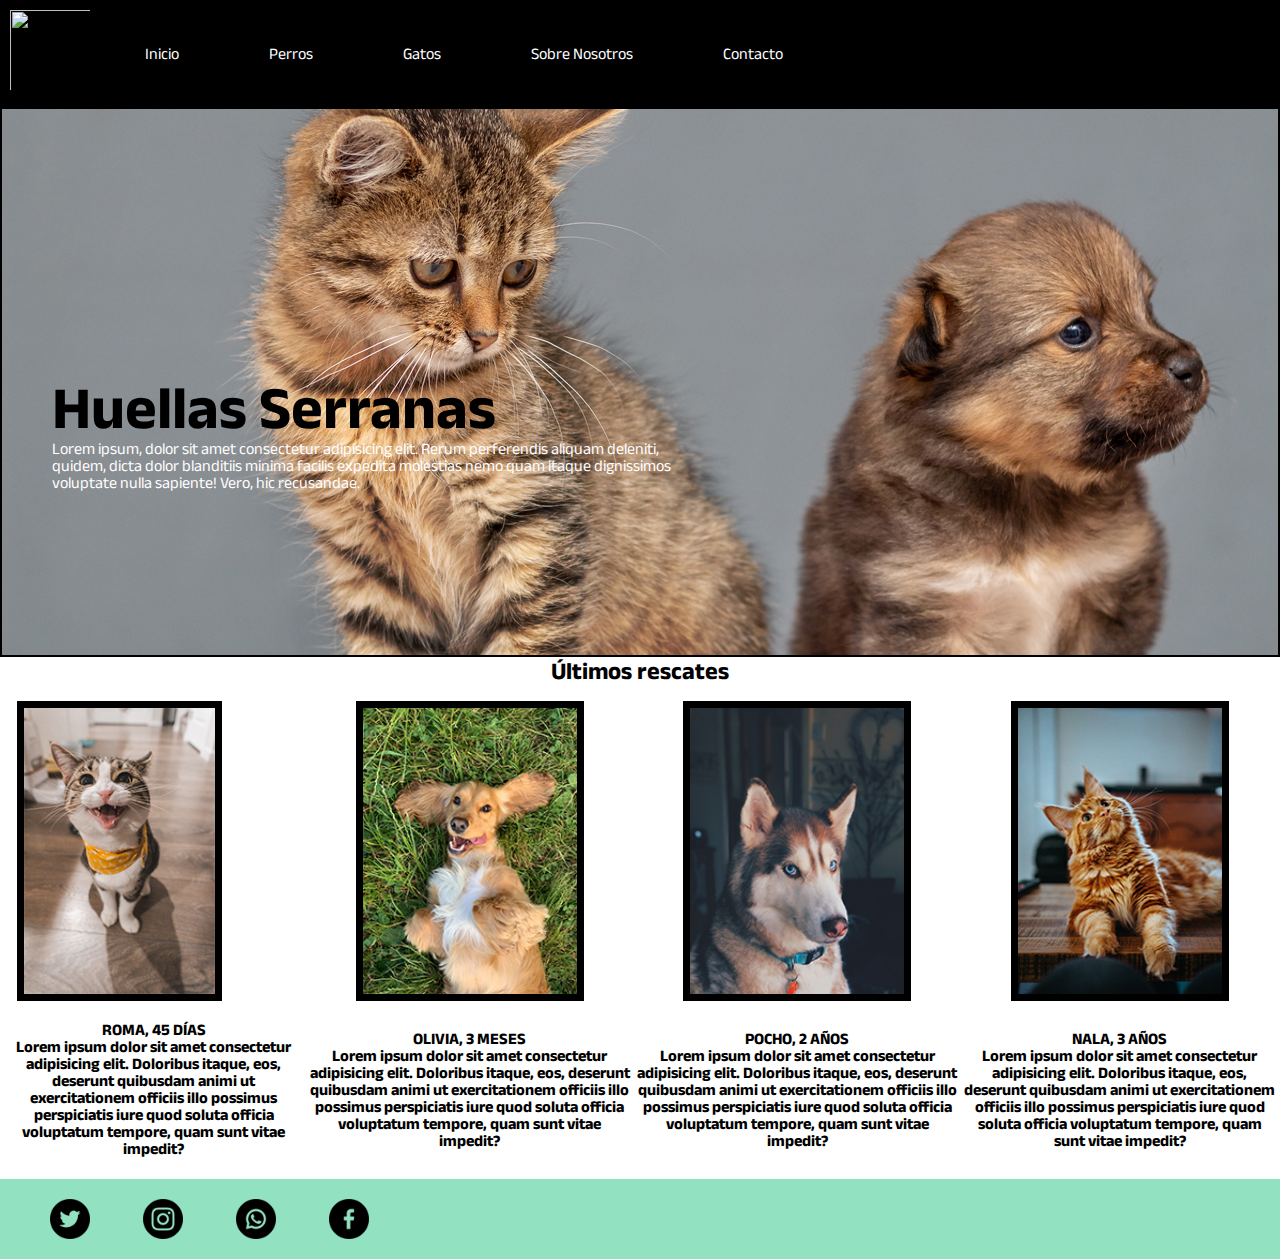
==== index.html @ 10f44b5b "espacio de repositorio" ====
<!DOCTYPE html> <!-- <html lang="en">  -->
<head>
    <meta charset="UTF-8">
    <meta http-equiv="X-UA-Compatible" content="IE=edge">
    <meta name="viewport" content="width=device-width, initial-scale=1.0">
    <title>29295-Index</title>
    <link rel="short cut icon" href="resources/favicon.ico">
    <link rel="stylesheet" href="css/styles.css">
    <link rel="preconnect" href="https://fonts.googleapis.com"> 
    <link rel="preconnect" href="https://fonts.gstatic.com" crossorigin> 
    <link href="https://fonts.googleapis.com/css2?family=Anek+Latin:wght@100;200;300;400;500;600;700;800&display=swap" rel="stylesheet">
</head>
<body>
    <!-- TODO EL CONTENIDO -->
    <header>
        <nav class="header__nav">
            <img class="header__logo" src="resources/logo.png">
            <ul class="header__list">
                <li class="header__item"><a href="index.html">Inicio</a></li>
                <li class="header__item"><a href="pages/perros.html">Perros</a></li>
                <li class="header__item"><a href="pages/gatos.html">Gatos</a></li>
                <li class="header__item"><a href="pages/sobre-nosotros.html">Sobre Nosotros</a></li>
                <li class="header__item"><a href="pages/contacto.html">Contacto</a></li>
            </ul>
        </nav>
    </header>
    <main>
        <section>
            <article class="banner">
                <div class="banner__text">
                    <h1 class="banner__h1">Huellas Serranas</h1>
                    <p class="banner__p">Lorem ipsum, dolor sit amet consectetur adipisicing elit. Rerum perferendis aliquam deleniti, quidem, dicta dolor blanditiis minima facilis expedita molestias nemo quam itaque dignissimos voluptate nulla sapiente! Vero, hic recusandae.</p>
                </div>
            </article>
        </section>
        
        <section class="section__galery">
            <div class="div__galery">
                <table>
                    <caption><h2>Últimos rescates</h2></caption>
                    <tr>
                        <td>
                            <img class="galery__img" src="resources/roma.jpg">
                        </td>
                        <th>
                            <img class="galery__img" src="resources/olivia.jpg">
                        </th>
                        <th>
                            <img class="galery__img" src="resources/pocho.jpg">
                        </th>
                        <th>
                            <img class="galery__img" src="resources/nala.jpg">
                        </th>
                    </tr>
                    <tr>
                        <th>
                            <h4>ROMA, 45 DÍAS</h4>
                            <p>Lorem ipsum dolor sit amet consectetur adipisicing elit. Doloribus itaque, eos, deserunt quibusdam animi ut exercitationem officiis illo possimus perspiciatis iure quod soluta officia voluptatum tempore, quam sunt vitae impedit?</p>
                        </th>
                        <th>
                        <h4>OLIVIA, 3 MESES</h4>
                        <p>Lorem ipsum dolor sit amet consectetur adipisicing elit. Doloribus itaque, eos, deserunt quibusdam animi ut exercitationem officiis illo possimus perspiciatis iure quod soluta officia voluptatum tempore, quam sunt vitae impedit?</p>
                        </th>
                        <th>
                            <h4>POCHO, 2 AÑOS</h4>
                            <p>Lorem ipsum dolor sit amet consectetur adipisicing elit. Doloribus itaque, eos, deserunt quibusdam animi ut exercitationem officiis illo possimus perspiciatis iure quod soluta officia voluptatum tempore, quam sunt vitae impedit?</p>
                        </th>
                        <th>
                            <h4>NALA, 3 AÑOS</h4>
                            <p>Lorem ipsum dolor sit amet consectetur adipisicing elit. Doloribus itaque, eos, deserunt quibusdam animi ut exercitationem officiis illo possimus perspiciatis iure quod soluta officia voluptatum tempore, quam sunt vitae impedit?</p>
                        </th>
                    </tr>
                </table>
            </div>
        </section>
    </main>
    <footer>
        <img class="footer__img" src="resources/gorjeo.png">
        <img class="footer__img"  src="resources/instagram.png">
        <img class="footer__img"  src="resources/whatsapp.png">
        <img class="footer__img"  src="resources/facebook.png">
        <!-- PIE DE PAGINA -->
    </footer>
    
</body>
</html>
---- css/styles.css ----
*{
    padding: 0px;
    margin: 0px;
    box-sizing: border-box;
}
body{
    margin: 0px;
    font-family: 'Anek Latin', sans-serif;
}
header{
    background-color: black;
    position: sticky;
    top: 0px;
    display: flex;
    z-index: 1;
}
h1{
    display: block;
    
}
p{
    display: block;
}
footer{
    background-color: rgb(146, 226, 193);
    height: 80px;
}
.header__nav{
    display: flex;
    z-index: 1;
    flex-wrap: wrap;
}
.header__logo{
    width: 100px;
    height: 100px;
    padding: 10px;
}
.header__list{
    list-style-type: none;
    display: flex;
    flex-wrap: wrap;
    align-items: flex-end;
    justify-content: flex-end;
    flex-grow: 1;
    padding-right: 15px;
}
.header__item{
    padding: 45px;
}
.header__item a{
    color: white;
    text-decoration: none;
}
.banner{
    background-image: url(../resources/portada.jpg);
    width: 100%;
    height: 550px;
    display: flex;
    border: 2px solid black;
}
.banner__text{
    width: 50%;
    display: flex;
    flex-direction: column;
    justify-content: center;
    margin: 100px 0px 0px 50px;
}
.banner__h1{
    font-size: 60px;
}
.banner__p{
    color: white;
}
.section__galery{
    /* SE VUELVE AUTOMATICAMENTE PADRE */
    display: flex;
    justify-content: space-around;
    align-items: flex-end;
    margin-bottom: 20px;
}
.galery__img{
    height: 300px;
    padding: 5px;
    margin: 15px;
    overflow: hidden;
    background-color: black;
    border: #000000 2px solid;
}
.footer__img{
    width: 40px;
    height: auto;
    padding-top: 20px;
    margin-left: 50px;
    justify-content: center;
    
}
.section__img--perros{
    width: 100%;
    height: auto;

}
.titulo__perros{
    text-align: center;
}
.container{
    display: flex;
    justify-content: center;
    flex-wrap: wrap;
    margin: 10px;
}
.card{
    width: 400px;
    height: auto;
    display: flex;
    flex-direction: column;
    align-items: center;
    border: 3px solid black;
    margin: 10px;
}
.card__img{
        width: 400px;
        height: auto;
        overflow: hidden;
        max-width: 100%;
        max-height: auto;
        object-fit: fill;
}
.card__info{
    width: 80%;
    text-align: center;
    line-height: 1.5;
    margin-top: 10px;
    margin-bottom: 10px;
}
.title_cats{
    text-align: center;
}
.photos__grid{
    display: grid;
    width: 100vw;
    height: 100vh;
    grid-template-columns: repeat(6, 1fr);
    grid-template-rows: 1fr 1fr 0.5fr;
    column-gap: 15px;
    row-gap: 30px;
    margin-bottom: 50px;
}
.photos__card{
    width: 300px;
    height: 200px;
    overflow: hidden;
    
}
.grid__card1{
    grid-column: 1/3;
    grid-row: 1/2;
    display: flex;
    flex-direction: column;
    justify-content: center;
    align-items: center;
}
.grid__card2{
    grid-column: 3/5;
    grid-row: 1/2;
    display: flex;
    flex-direction: column;
    justify-content: center;
    align-items: center;
}
.grid__card3{
    grid-column: 5/7;
    grid-row: 1/2;
    display: flex;
    flex-direction: column;
    justify-content: center;
    align-items: center;
}
.grid__card4{
    grid-column: 2/4;
    grid-row: 2/3;
    display: flex;
    flex-direction: column;
    justify-content: center;
    align-items: center;
}
.grid__card5{
    grid-column: 4/6;
    grid-row: 2/3;
    display: flex;
    flex-direction: column;
    justify-content: center;
    align-items: center;
}
.button{
    grid-column: 1/7;
    grid-row: 3/4;
    display: flex;
    justify-content: center;
    align-items: center;
}
button {
    width: 500px;
    height: 70px;
    background-color: #000000;
    border-radius: 15px;  
    font-size: 32px;
    color: white;
    padding: 10px;  
}



/* CELULAR - 1 columna */
@media screen(min-width: 320px) and (max-width 575px) {

    .photos__grid{
        display: grid;
        grid-template-columns: 1fr;
        grid-template-rows: 1fr 1fr 1fr 1fr 1fr 0.5fr ;
        column-gap: 15px;
        row-gap: 15px;
        margin-bottom: 25px;
}
.photos__card{
    width: 300px;
    height: 200px;
    overflow: hidden;
    
}
.grid__card1{
    grid-column: 1/2;
    grid-row: 1/2;
    display: flex;
    flex-direction: column;
    justify-content: center;
    align-items: center;
}
.grid__card2{
    grid-column: 1/2;
    grid-row: 2/3;
    display: flex;
    flex-direction: column;
    justify-content: center;
    align-items: center;
}
.grid__card3{
    grid-column: 1/2;
    grid-row: 3/4;
    display: flex;
    flex-direction: column;
    justify-content: center;
    align-items: center;
}
.grid__card4{
    grid-column: 1/2;
    grid-row: 4/5;
    display: flex;
    flex-direction: column;
    justify-content: center;
    align-items: center;
}
.grid__card5{
    grid-column: 1/2;
    grid-row: 5/6;
    display: flex;
    flex-direction: column;
    justify-content: center;
    align-items: center;
}
.button{
    grid-column: 1/2;
    grid-row: 6/7;
    display: flex;
    justify-content: center;
    align-items: center;
}
button {
    width: 500px;
    height: 70px;
    background-color: #000000;
    border-radius: 15px;  
    font-size: 32px;
    color: white;
    padding: 10px;  
}
.header__nav{
    display: none;
}
}
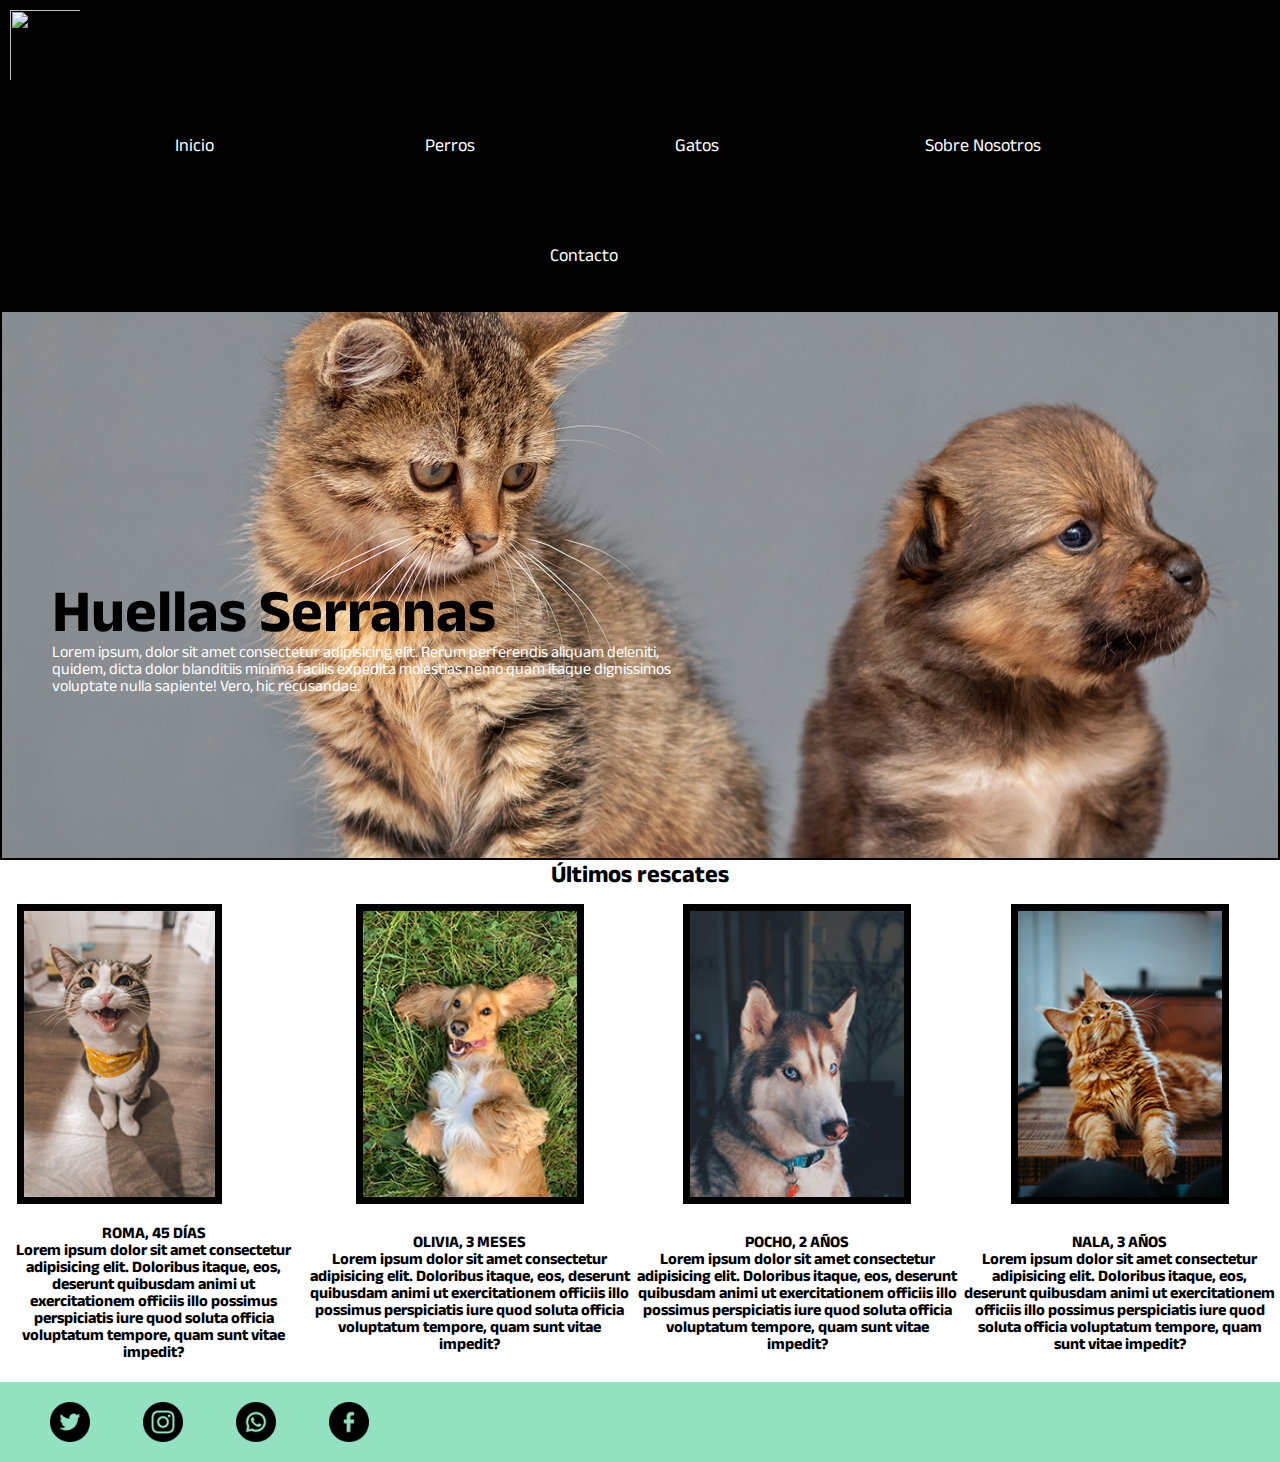
==== commit e468ec9d: "agrego git ignore" ====
--- a/index.html
+++ b/index.html
@@ -14,6 +14,7 @@
     <!-- TODO EL CONTENIDO -->
     <header>
         <nav class="header__nav">
+            <img class="menu__icono" src="resources/menu.png">
             <img class="header__logo" src="resources/logo.png">
             <ul class="header__list">
                 <li class="header__item"><a href="index.html">Inicio</a></li>
--- a/css/styles.css
+++ b/css/styles.css
@@ -12,7 +12,7 @@
     position: sticky;
     top: 0px;
     display: flex;
-    z-index: 1;
+    height: auto;  
 }
 h1{
     display: block;
@@ -25,32 +25,50 @@
     background-color: rgb(146, 226, 193);
     height: 80px;
 }
+
+.menu__icono{
+    display: none;
+    width: 40px;
+    height: 40px;
+    padding: 20px;
+}
 .header__nav{
     display: flex;
-    z-index: 1;
     flex-wrap: wrap;
+    height: auto
 }
 .header__logo{
-    width: 100px;
-    height: 100px;
+    width: 90px;
+    height: 90px;
     padding: 10px;
 }
 .header__list{
     list-style-type: none;
     display: flex;
     flex-wrap: wrap;
-    align-items: flex-end;
-    justify-content: flex-end;
-    flex-grow: 1;
+    align-items: center;
+    justify-content: center;
     padding-right: 15px;
+    margin-right: 20px;
 }
 .header__item{
     padding: 45px;
+    width: 250px;
 }
 .header__item a{
     color: white;
+    font-size: 18px;
     text-decoration: none;
-}
+    padding: 7px;
+    border-radius: 3px;
+    text-align: center;
+}
+.header__item a:hover{
+    color: rgb(255, 255, 255);
+    background-color: rgb(17, 114, 81);
+    transition: .5s;
+}
+
 .banner{
     background-image: url(../resources/portada.jpg);
     width: 100%;
@@ -71,6 +89,7 @@
 .banner__p{
     color: white;
 }
+
 .section__galery{
     /* SE VUELVE AUTOMATICAMENTE PADRE */
     display: flex;
@@ -132,71 +151,85 @@
     margin-top: 10px;
     margin-bottom: 10px;
 }
+/* GAATOS */
 .title_cats{
     text-align: center;
 }
 .photos__grid{
     display: grid;
-    width: 100vw;
-    height: 100vh;
-    grid-template-columns: repeat(6, 1fr);
-    grid-template-rows: 1fr 1fr 0.5fr;
-    column-gap: 15px;
+    width: 100%;
+    height: 100%;
+    grid-template-columns: repeat(3 1fr);
+    grid-template-rows: auto;
+    grid-template-areas: 'card1 card2 card3'
+                         'card4 card5 card5'
+                         'button button button';
+    column-gap: 25px;
     row-gap: 30px;
     margin-bottom: 50px;
 }
-.photos__card{
-    width: 300px;
-    height: 200px;
-    overflow: hidden;
+.card1{
+    grid-area: card1;
+}
+.card2{
+    grid-area: card2;
+}
+.card3{
+    grid-area: card3;
+}
+.card4{
+    grid-area: card4;
+}
+.card5{
+    grid-area: card5;
+}
+.button{
+    grid-area: button;
+}
+.grid__cards{
+    height: 100%;
     
 }
-.grid__card1{
-    grid-column: 1/3;
-    grid-row: 1/2;
-    display: flex;
-    flex-direction: column;
+.grid__cards img{
+    width: 50%;
+    height: 50%;
+    object-fit: cover;
+}
+.div__igor{
+    width: 100%;
+    height: 300px;
+    background-image: url(../resources/gatos/igor-karimov-cjJYr-m2H9U-unsplash.jpg);
+    background-size: contain;
+}
+.div__jacalyn{
+    width: 100%;
+    height: 300px;
+    background-image: url(../resources/gatos/jacalyn-beales-CKsDMYPDgCs-unsplash.jpg);
+    background-size: contain;
+}
+.div__patrizia{
+    width: 100%;
+    height: 300px;
+    background-image: url(../resources/gatos/patrizia-berta-OSUIvOh1iaI-unsplash.jpg);
+    background-size: contain;
+}
+.div__raul{
+    width: 100%;
+    height: 300px;
+    background-image: url(../resources/gatos/raul-varzar-1l2waV8glIQ-unsplash.jpg);
+    background-size: contain;
+}
+.div__lucky{
+    width: 100%;
+    height: 300px;
+    background-image: url(../resources/gatos/the-lucky-neko-MEQFUHzCtAo-unsplash.jpg);
+    background-size: contain;
+}
+.button{
+    display: flex;
     justify-content: center;
     align-items: center;
-}
-.grid__card2{
-    grid-column: 3/5;
-    grid-row: 1/2;
-    display: flex;
-    flex-direction: column;
-    justify-content: center;
-    align-items: center;
-}
-.grid__card3{
-    grid-column: 5/7;
-    grid-row: 1/2;
-    display: flex;
-    flex-direction: column;
-    justify-content: center;
-    align-items: center;
-}
-.grid__card4{
-    grid-column: 2/4;
-    grid-row: 2/3;
-    display: flex;
-    flex-direction: column;
-    justify-content: center;
-    align-items: center;
-}
-.grid__card5{
-    grid-column: 4/6;
-    grid-row: 2/3;
-    display: flex;
-    flex-direction: column;
-    justify-content: center;
-    align-items: center;
-}
-.button{
-    grid-column: 1/7;
-    grid-row: 3/4;
-    display: flex;
-    justify-content: center;
-    align-items: center;
+    margin-bottom: 20px;
 }
 button {
     width: 500px;
@@ -206,84 +239,178 @@
     font-size: 32px;
     color: white;
     padding: 10px;  
-}
-
-
-
-/* CELULAR - 1 columna */
-@media screen(min-width: 320px) and (max-width 575px) {
-
+    justify-content: center;
+    align-items: center;
+}
+/* SOBRE NOSOTROS */
+.gallery__grid{
+    width: 100%;
+    display: grid;
+    grid-template-areas: 'andrew alvan anoir'
+                         'chewy alvan veronika';
+    grid-template-columns: repeat (3 1fr);
+    grid-template-rows: auto;
+    background-color: rgb(119, 119, 119);
+    gap: 5px;
+    padding: 5px;
+}
+.andrew{
+    grid-area: andrew;
+}
+.alvan{
+    grid-area: alvan;
+}
+.anoir{
+    grid-area:anoir;
+}
+.chewy{
+    grid-area: chewy;
+}
+.veronika{
+    grid-area: veronika;
+}
+.gallery__img {
+    background-color: #ffff;
+    border-radius: 3px;
+    height: 100%;
+}
+.gallery__img img {
+    width: 100%;
+    height: 100%;
+    object-fit: cover;
+    transition: .3s;
+    filter: grayscale(0);
+}
+.gallery__img img:hover{
+    filter: grayscale(100%);
+}
+
+
+@media (max-width: 1024px) {
+    
+    .header__nav{
+        height: auto;
+    }
+    .header__logo{
+        width: 90px;
+        height: 90px;
+        padding-left: 10px;
+    }
+    .header__list{
+        list-style-type: none;
+        display: flex;
+        flex-wrap: wrap;
+        align-items: flex-end;
+        justify-content: flex-end;
+        flex-grow: 1;
+    
+    }
+    .header__item{
+        padding: 45px;
+    }
+    .header__item a{
+        font-size: 16px;
+    }
+    .header__item a:hover{
+        color: rgb (255, 255, 255);
+        background-color: rgb (17, 114, 81);
+        transition: .5s;
+    }
+
+    header{
+        background-color: red;
+        height: auto;
+    }
+    .header__nav{
+        height: auto;
+        justify-content: center;
+    }
+    .header__list{
+        flex-direction: column;
+    }
     .photos__grid{
         display: grid;
-        grid-template-columns: 1fr;
-        grid-template-rows: 1fr 1fr 1fr 1fr 1fr 0.5fr ;
-        column-gap: 15px;
-        row-gap: 15px;
-        margin-bottom: 25px;
-}
-.photos__card{
-    width: 300px;
-    height: 200px;
-    overflow: hidden;
-    
-}
-.grid__card1{
-    grid-column: 1/2;
-    grid-row: 1/2;
-    display: flex;
-    flex-direction: column;
-    justify-content: center;
-    align-items: center;
-}
-.grid__card2{
-    grid-column: 1/2;
-    grid-row: 2/3;
-    display: flex;
-    flex-direction: column;
-    justify-content: center;
-    align-items: center;
-}
-.grid__card3{
-    grid-column: 1/2;
-    grid-row: 3/4;
-    display: flex;
-    flex-direction: column;
-    justify-content: center;
-    align-items: center;
-}
-.grid__card4{
-    grid-column: 1/2;
-    grid-row: 4/5;
-    display: flex;
-    flex-direction: column;
-    justify-content: center;
-    align-items: center;
-}
-.grid__card5{
-    grid-column: 1/2;
-    grid-row: 5/6;
-    display: flex;
-    flex-direction: column;
-    justify-content: center;
-    align-items: center;
-}
-.button{
-    grid-column: 1/2;
-    grid-row: 6/7;
-    display: flex;
-    justify-content: center;
-    align-items: center;
-}
-button {
-    width: 500px;
-    height: 70px;
-    background-color: #000000;
-    border-radius: 15px;  
-    font-size: 32px;
-    color: white;
-    padding: 10px;  
-}
-.header__nav{
-    display: none;
-}
-}+        width: 100%;
+        height: 100%;
+        grid-template-columns: repeat (2 1fr);
+        grid-template-rows: auto;
+        grid-template-areas: 'card1 card2'
+                             'card3 card4'
+                             'card5 card5'
+                             'button button';
+        column-gap: 25px;
+        row-gap: 30px;
+        margin-bottom: 50px;
+    }
+    .grid__cards{
+        width: 100%;
+        height: 100%;
+        object-fit: cover;
+    }
+    .gallery__grid{
+        width: 100%;
+        display: grid;
+        grid-template-areas: 'andrew alvan' 
+                             'anoir alvan'
+                             'chewy veronika';
+        grid-template-columns: repeat (2 1fr);
+        grid-template-rows: auto;
+        background-color: rgb(119, 119, 119);
+        gap: 5px;
+        padding: 5px;
+    }
+
+    @media only screen and (max-width: 600px) {
+        header {
+            background-color: blue;
+            height: auto;
+        }
+        .header__nav{
+            height: auto;
+            justify-content: center;
+        }
+        .header__list{
+            flex-direction: column;
+            justify-content: center;
+            align-items: center;
+        }
+        .photos__grid{
+            display: grid;
+            width: 100%;
+            height: 100%;
+            grid-template-columns: repeat (1 1fr);
+            grid-template-rows: auto;
+            grid-template-areas: 'card1'
+                                 'card2'
+                                 'card3'
+                                 'card4'
+                                 'card5'
+                                 'button';
+            column-gap: 25px;
+            row-gap: 30px;
+            margin-bottom: 50px;
+        }
+        .grid__cards{
+            width: 100%;
+            height: 100%;
+            object-fit: cover;
+        }
+        .gallery__grid{
+            width: 100%;
+            display: grid;
+            grid-template-areas: 'andrew'
+                                 'alvan' 
+                                 'anoir'
+                                 'chewy'
+                                 'veronika';
+            grid-template-columns: 1fr;
+            grid-template-rows: auto;
+            background-color: rgb (119, 119, 119);
+            gap: 5px;
+            padding: 5px;
+        }
+        .gallery__img {
+            width: 100%;
+            height: 100%;
+        }
+    }